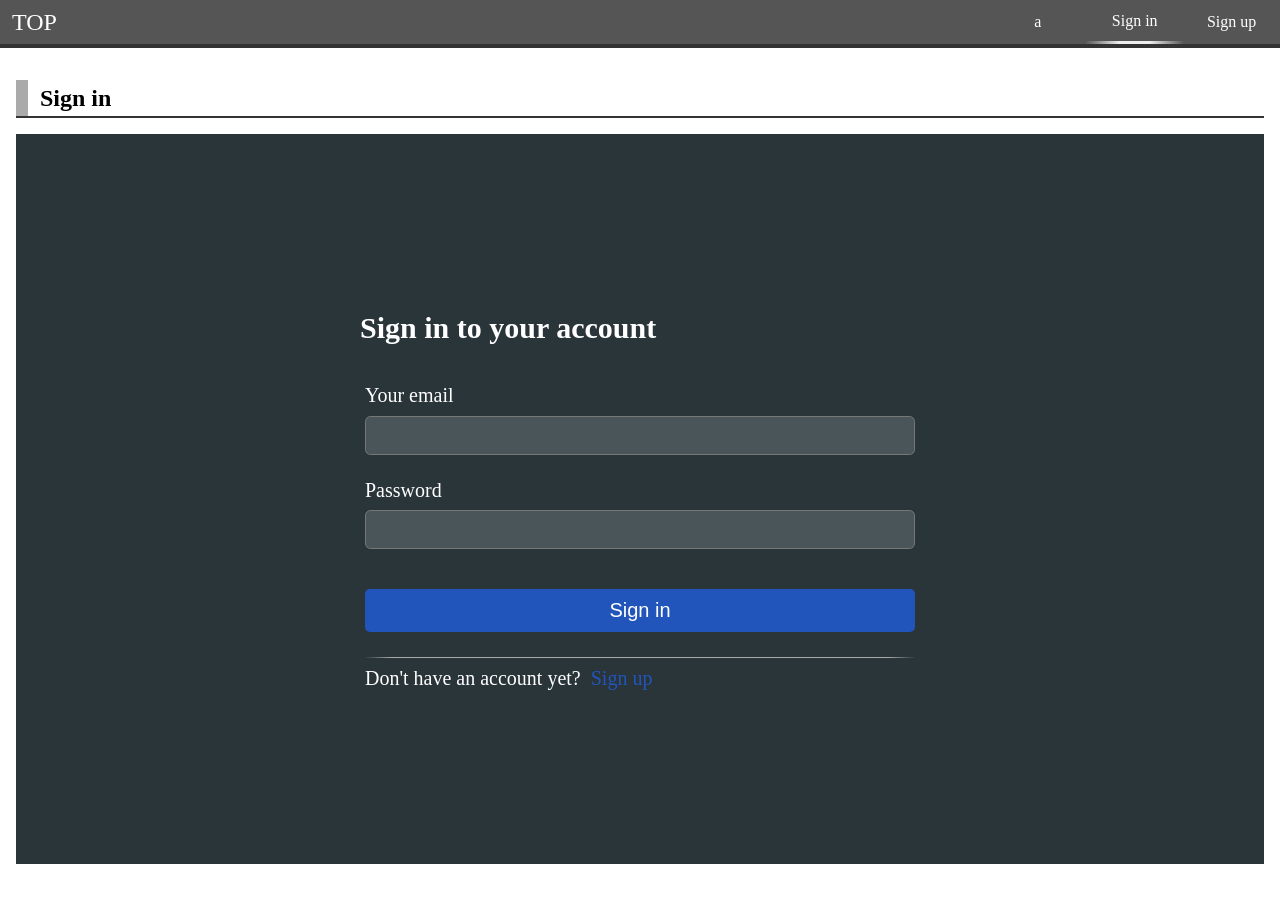
==== html-css/signin.html @ 27a36ac5 "ページ遷移と1-2.ログインフォームのマークアップ" ====
<!DOCTYPE html>
<html lang="ja">
<head>
  <meta charset="UTF-8">
  <meta name="viewport" content="width=device-width, initial-scale=1.0">
  <title>Step 9 の課題 | Sign in</title>

  <link rel="stylesheet" href="../html-css/assets/css/sanitize.css">
  <link rel="stylesheet" href="../html-css/assets/css/style.css">
</head>
<body>
  
  <header class="header">
    <nav class="header-nav">
      <ul class="nav-menubar">
        <li class="nav-menuitem logo snap-left">
          <a href="/html-css/index.html" class="nav-menulink" title="ここにロゴがあるとする">TOP</a>
        </li>
        <li class="nav-menuitem padding">
        </li>
        <li class="nav-menuitem snap-right">
          <a href="" class="nav-menulink">
              a
          </a>
        </li>
        <li class="nav-menuitem snap-right active">
          <a href="/html-css/signin.html" class="nav-menulink">Sign in</a>
        </li>
        <li class="nav-menuitem snap-right">
          <a href="/html-css/signup.html" class="nav-menulink">Sign up</a>
        </li>
      </ul>
    </nav>
  </header>

  <main>

    <h1 class="headline">
      Sign in
    </h1>

    <form action="#posted" class="form" method="post">

      <section class="section">
        <div class="flex-container">
          <h1 class="section-headline">Sign in to your account</h1>

          <div class="column">
            <div class="form-content">
              <label for="email" class="form-label">Your email</label>
              <input id="email" type="email" class="form-input"/>
            </div>
            
            <div class="form-content">
              <label for="email" class="form-label">Password</label>
              <input id="password" type="password" class="form-input">
            </div>
            
            <div class="form-content">
              <button class="btn submit-btn" type="submit">Sign in</button>
            </div>

            <div class="form-content">
              <span class="description">
                Don't have an account yet?  <a href="/html-css/signup.html" class="link">Sign up</a>
              </span>
            </div>
          </div>
        </div>
      </section>

    </form>

  </main>

  <footer>

  </footer>

  <script>
  </script>
</body>
</html>
---- html-css/assets/css/sanitize.css ----
/* Document
 * ========================================================================== */

/**
 * Add border box sizing in all browsers (opinionated).
 */

*,
::before,
::after {
  box-sizing: border-box;
}

/**
 * 1. Add text decoration inheritance in all browsers (opinionated).
 * 2. Add vertical alignment inheritance in all browsers (opinionated).
 */

::before,
::after {
  text-decoration: inherit; /* 1 */
  vertical-align: inherit; /* 2 */
}

/**
 * 1. Use the default cursor in all browsers (opinionated).
 * 2. Change the line height in all browsers (opinionated).
 * 3. Use a 4-space tab width in all browsers (opinionated).
 * 4. Remove the grey highlight on links in iOS (opinionated).
 * 5. Prevent adjustments of font size after orientation changes in
 *    IE on Windows Phone and in iOS.
 * 6. Breaks words to prevent overflow in all browsers (opinionated).
 */

html {
  cursor: default; /* 1 */
  line-height: 1.5; /* 2 */
  -moz-tab-size: 4; /* 3 */
  tab-size: 4; /* 3 */
  -webkit-tap-highlight-color: transparent /* 4 */;
  -ms-text-size-adjust: 100%; /* 5 */
  -webkit-text-size-adjust: 100%; /* 5 */
  word-break: break-word; /* 6 */
}

/* Sections
 * ========================================================================== */

/**
 * Remove the margin in all browsers (opinionated).
 */

body {
  margin: 0;
}

/**
 * Correct the font size and margin on `h1` elements within `section` and
 * `article` contexts in Chrome, Edge, Firefox, and Safari.
 */

h1 {
  font-size: 2em;
  margin: 0.67em 0;
}

/* Grouping content
 * ========================================================================== */

/**
 * Remove the margin on nested lists in Chrome, Edge, IE, and Safari.
 */

dl dl,
dl ol,
dl ul,
ol dl,
ul dl {
  margin: 0;
}

/**
 * Remove the margin on nested lists in Edge 18- and IE.
 */

ol ol,
ol ul,
ul ol,
ul ul {
  margin: 0;
}

/**
 * 1. Add the correct sizing in Firefox.
 * 2. Show the overflow in Edge 18- and IE.
 */

hr {
  height: 0; /* 1 */
  overflow: visible; /* 2 */
}

/**
 * Add the correct display in IE.
 */

main {
  display: block;
}

/**
 * Remove the list style on navigation lists in all browsers (opinionated).
 */

nav ol,
nav ul {
  list-style: none;
  padding: 0;
}

/**
 * 1. Correct the inheritance and scaling of font size in all browsers.
 * 2. Correct the odd `em` font sizing in all browsers.
 */

pre {
  font-family: monospace, monospace; /* 1 */
  font-size: 1em; /* 2 */
}

/* Text-level semantics
 * ========================================================================== */

/**
 * Remove the gray background on active links in IE 10.
 */

a {
  background-color: transparent;
}

/**
 * Add the correct text decoration in Edge 18-, IE, and Safari.
 */

abbr[title] {
  text-decoration: underline;
  text-decoration: underline dotted;
}

/**
 * Add the correct font weight in Chrome, Edge, and Safari.
 */

b,
strong {
  font-weight: bolder;
}

/**
 * 1. Correct the inheritance and scaling of font size in all browsers.
 * 2. Correct the odd `em` font sizing in all browsers.
 */

code,
kbd,
samp {
  font-family: monospace, monospace; /* 1 */
  font-size: 1em; /* 2 */
}

/**
 * Add the correct font size in all browsers.
 */

small {
  font-size: 80%;
}

/* Embedded content
 * ========================================================================== */

/*
 * Change the alignment on media elements in all browsers (opinionated).
 */

audio,
canvas,
iframe,
img,
svg,
video {
  vertical-align: middle;
}

/**
 * Add the correct display in IE 9-.
 */

audio,
video {
  display: inline-block;
}

/**
 * Add the correct display in iOS 4-7.
 */

audio:not([controls]) {
  display: none;
  height: 0;
}

/**
 * Remove the border on iframes in all browsers (opinionated).
 */

iframe {
  border-style: none;
}

/**
 * Remove the border on images within links in IE 10-.
 */

img {
  border-style: none;
}

/**
 * Change the fill color to match the text color in all browsers (opinionated).
 */

svg:not([fill]) {
  fill: currentColor;
}

/**
 * Hide the overflow in IE.
 */

svg:not(:root) {
  overflow: hidden;
}

/* Tabular data
 * ========================================================================== */

/**
 * Collapse border spacing in all browsers (opinionated).
 */

table {
  border-collapse: collapse;
}

/* Forms
 * ========================================================================== */

/**
 * Remove the margin on controls in Safari.
 */

button,
input,
select {
  margin: 0;
}

/**
 * 1. Show the overflow in IE.
 * 2. Remove the inheritance of text transform in Edge 18-, Firefox, and IE.
 */

button {
  overflow: visible; /* 1 */
  text-transform: none; /* 2 */
}

/**
 * Correct the inability to style buttons in iOS and Safari.
 */

button,
[type="button"],
[type="reset"],
[type="submit"] {
  -webkit-appearance: button;
}

/**
 * 1. Change the inconsistent appearance in all browsers (opinionated).
 * 2. Correct the padding in Firefox.
 */

fieldset {
  border: 1px solid #a0a0a0; /* 1 */
  padding: 0.35em 0.75em 0.625em; /* 2 */
}

/**
 * Show the overflow in Edge 18- and IE.
 */

input {
  overflow: visible;
}

/**
 * 1. Correct the text wrapping in Edge 18- and IE.
 * 2. Correct the color inheritance from `fieldset` elements in IE.
 */

legend {
  color: inherit; /* 2 */
  display: table; /* 1 */
  max-width: 100%; /* 1 */
  white-space: normal; /* 1 */
}

/**
 * 1. Add the correct display in Edge 18- and IE.
 * 2. Add the correct vertical alignment in Chrome, Edge, and Firefox.
 */

progress {
  display: inline-block; /* 1 */
  vertical-align: baseline; /* 2 */
}

/**
 * Remove the inheritance of text transform in Firefox.
 */

select {
  text-transform: none;
}

/**
 * 1. Remove the margin in Firefox and Safari.
 * 2. Remove the default vertical scrollbar in IE.
 * 3. Change the resize direction in all browsers (opinionated).
 */

textarea {
  margin: 0; /* 1 */
  overflow: auto; /* 2 */
  resize: vertical; /* 3 */
}

/**
 * Remove the padding in IE 10-.
 */

[type="checkbox"],
[type="radio"] {
  padding: 0;
}

/**
 * 1. Correct the odd appearance in Chrome, Edge, and Safari.
 * 2. Correct the outline style in Safari.
 */

[type="search"] {
  -webkit-appearance: textfield; /* 1 */
  outline-offset: -2px; /* 2 */
}

/**
 * Correct the cursor style of increment and decrement buttons in Safari.
 */

::-webkit-inner-spin-button,
::-webkit-outer-spin-button {
  height: auto;
}

/**
 * Correct the text style of placeholders in Chrome, Edge, and Safari.
 */

::-webkit-input-placeholder {
  color: inherit;
  opacity: 0.54;
}

/**
 * Remove the inner padding in Chrome, Edge, and Safari on macOS.
 */

::-webkit-search-decoration {
  -webkit-appearance: none;
}

/**
 * 1. Correct the inability to style upload buttons in iOS and Safari.
 * 2. Change font properties to `inherit` in Safari.
 */

::-webkit-file-upload-button {
  -webkit-appearance: button; /* 1 */
  font: inherit; /* 2 */
}

/**
 * Remove the inner border and padding of focus outlines in Firefox.
 */

::-moz-focus-inner {
  border-style: none;
  padding: 0;
}

/**
 * Restore the focus outline styles unset by the previous rule in Firefox.
 */

:-moz-focusring {
  outline: 1px dotted ButtonText;
}

/**
 * Remove the additional :invalid styles in Firefox.
 */

:-moz-ui-invalid {
  box-shadow: none;
}

/* Interactive
 * ========================================================================== */

/*
 * Add the correct display in Edge 18- and IE.
 */

details {
  display: block;
}

/*
 * Add the correct styles in Edge 18-, IE, and Safari.
 */

dialog {
  background-color: white;
  border: solid;
  color: black;
  display: block;
  height: -moz-fit-content;
  height: -webkit-fit-content;
  height: fit-content;
  left: 0;
  margin: auto;
  padding: 1em;
  position: absolute;
  right: 0;
  width: -moz-fit-content;
  width: -webkit-fit-content;
  width: fit-content;
}

dialog:not([open]) {
  display: none;
}

/*
 * Add the correct display in all browsers.
 */

summary {
  display: list-item;
}

/* Scripting
 * ========================================================================== */

/**
 * Add the correct display in IE 9-.
 */

canvas {
  display: inline-block;
}

/**
 * Add the correct display in IE.
 */

template {
  display: none;
}

/* User interaction
 * ========================================================================== */

/*
 * 1. Remove the tapping delay in IE 10.
 * 2. Remove the tapping delay on clickable elements
      in all browsers (opinionated).
 */

a,
area,
button,
input,
label,
select,
summary,
textarea,
[tabindex] {
  -ms-touch-action: manipulation; /* 1 */
  touch-action: manipulation; /* 2 */
}

/**
 * Add the correct display in IE 10-.
 */

[hidden] {
  display: none;
}

/* Accessibility
 * ========================================================================== */

/**
 * Change the cursor on busy elements in all browsers (opinionated).
 */

[aria-busy="true"] {
  cursor: progress;
}

/*
 * Change the cursor on control elements in all browsers (opinionated).
 */

[aria-controls] {
  cursor: pointer;
}

/*
 * Change the cursor on disabled, not-editable, or otherwise
 * inoperable elements in all browsers (opinionated).
 */

[aria-disabled="true"],
[disabled] {
  cursor: not-allowed;
}

/*
 * Change the display on visually hidden accessible elements
 * in all browsers (opinionated).
 */

[aria-hidden="false"][hidden] {
  display: initial;
}

[aria-hidden="false"][hidden]:not(:focus) {
  clip: rect(0, 0, 0, 0);
  position: absolute;
}
---- html-css/assets/css/style.css ----
/* ========================================================= */
/*   Base styles                                             */
/* ========================================================= */
:root {
  --base-font-size: 16px;
}

 html, body {
  height: 100vh;
  width: 100vw;
  font-size: var(--base-font-size);
  box-sizing: content-box;
}

main {
  padding: 1em;
  height: calc(100vh - 3em);
  overflow-y: auto;
}

/* ========================================================= */
/*   Header                                                  */
/* ========================================================= */
.header {
  height: 3em;
  width: 100%;
  background: #555;
  border-bottom: solid 0.25em #333;
  color: #fff;
}
.header-nav {
  display: flex;
  height: 100%;
  width: 100%;
}
.nav-menubar {
  display: flex;
  width: 100%;
  margin: 0;
}
.nav-menuitem {
  position: relative;
  min-width: 4em;
  flex-grow: 1;
}
.nav-menuitem.snap-left {
  justify-content: flex-start;
}
.nav-menuitem.padding {
  flex-grow: 999;
}
.nav-menuitem.snap-right {
  justify-content: flex-end;
}
.nav-menuitem.active {
  border-bottom: solid 3px transparent;
  border-image: linear-gradient(to right, transparent, #eee 35%, #eee 65%, transparent) 1;
}
.nav-menuitem.padding::before {
  display: none;
}
.nav-menuitem:not(.logo)::before {
  content: "";
  position: absolute;
  display: inline-block;
  top: 0;
  left: 0;
  height: 100%;
  width: 100%;
  opacity: 0;
  background: radial-gradient(circle, rgba(255, 255, 255, 0.25) 0%, rgba(125, 125, 125, 0.1) 80%, rgba(75, 75, 75, 0) 100%);
  mask-image: radial-gradient(circle, black 0%, transparent 80%);
  backdrop-filter: blur(20px);
  z-index: 1;
  transition: opacity 0.5s ease;
}
.nav-menuitem:not(.logo):hover::before {
  opacity: 1;
  transition: opacity 0.5s ease;
}
.nav-menulink {
  position: relative;
  text-decoration: none;
  color: inherit;
  display: flex;
  height: 100%;
  width: 100%;
  min-width: 6em;
  padding: 5px;
  justify-content: center;
  align-items: center;
  z-index: 2;
}
.logo .nav-menulink {
  font-size: 1.5rem;
  justify-content: flex-start;
  padding: 0.25em 0.5em;
}

.headline {
  position: relative;
  border-bottom: solid 2px #333;
  padding-left: 1em;
}
h1.headline {
  font-size: 1.5em;
}
h2.headline {
  font-size: 1.3em;
}
h3.headline {
  font-size: 1.15em;
}
.headline::before {
  content: "";
  position: absolute;
  height: 100%;
  width: 0.5em;
  left: 0;
  background: #aaa;
}

/* ========================================================= */
/*   Tab                                                     */
/* ========================================================= */
.tab {
  position: relative;
}
.tab-nav {
  padding: 0;
  margin: 0;
  list-style: none;
  display: flex;
}
.tab-nav-item {
  border: solid 1px #aaa;
  border-radius: 0.5em 0.5em 0 0;
  background: #ddd;
}
.tab-nav-item.active {
  background: #dc28d2;
}
.tab-nav-link {
  height: 100%;
  width: 100%;
  display: inline-block;
  padding: 0.5em 1em;
  color: #333;
  text-decoration: none;
}
.tab-nav-item.active > .tab-nav-link {
  color: #fefefe;
}

.tab-contents {
  width: 100%;
  border: solid 1px #aaa;
  border-radius: 0 0.5em 0.5em 0.5em;
  padding: 0.5em;
}
.tab-content {
  background: rgba(40, 30, 45);
}
.tab-content:not(.active) {
  display: none;
}

/* ========================================================= */
/*   Flex Layout                                             */
/* ========================================================= */
.flex-container {
  display: flex;
  padding: 0.25em 0.5em;
  flex-wrap: wrap;
}
.flex-container.bg-effect {
  background-size: 10px 10px;
  background-image: linear-gradient( -45deg, #333 0%, #333 45%, #a61fcb 50%, #a61fcb 50%, #333 55%);
  background-repeat: repeat;
}
.flex-container > .row {
  width: 100%;
  display: flex;
  flex-direction: row;
  flex-wrap: nowrap;
}
.flex-container > .column {
  width: 100%;
  display: flex;
  flex-direction: column;
  flex-wrap: nowrap;
}
.flex-container .box {
  display: flex;
  height: 4em;
  width: 8em;
  justify-content: center;
  align-items: center;
  background: rgba(220, 40, 210);
  color: #fff;
  margin: 0.5em 0.5em;
  border-radius: 0.5em;
  flex-wrap: nowrap;
}

/* ========================================================= */
/*   Section                                                 */
/* ========================================================= */
.section {
  display: flex;
  align-items: center;
  width: 30em;
  height: 100%;
  padding: 0.5em;
}
.section-headline {
  font-size: 1.5em;
}

/* ========================================================= */
/*   Form                                                    */
/* ========================================================= */
.form {
  height: calc(100% - 4.5em);
  width: 100%;
  display: flex;
  justify-content: center;
  align-items: center;
  background: #2a353a;
  color: #fff;
  font-size: 1.25em;;
}

.form-content {
  padding: 0.5em 0.25em;
}
.form-content > * {
  display: flex;
  width: 100%;
}
.form-input {
  font-size: 1.1em;
  padding: 0.25em 0.5em;
  border-radius: 0.25em;
  background: #4a555a;
  border: solid 1px #777;
  color: #ccc;
  margin-top: 0.25em;
}

.btn {
  display: flex;
  text-align: center;
  border: none;
  border-radius: 0.25em;
  font-size: 1em;
  padding: 0.5em 0.5em;
  margin-top: 1em;
  justify-content: center;
  background: #25b;
  color: #fff;
}

.link {
  padding: 0 0.5em;
  color: #25b;
  text-decoration: none;
}

.form .description {
  margin: 0.25em 0;
  padding: 0.25em 0;
  border-top: solid 1px #aaa;
  border-image: linear-gradient(to right, transparent, #aaa 5%, #aaa 95%, transparent) 1;
}
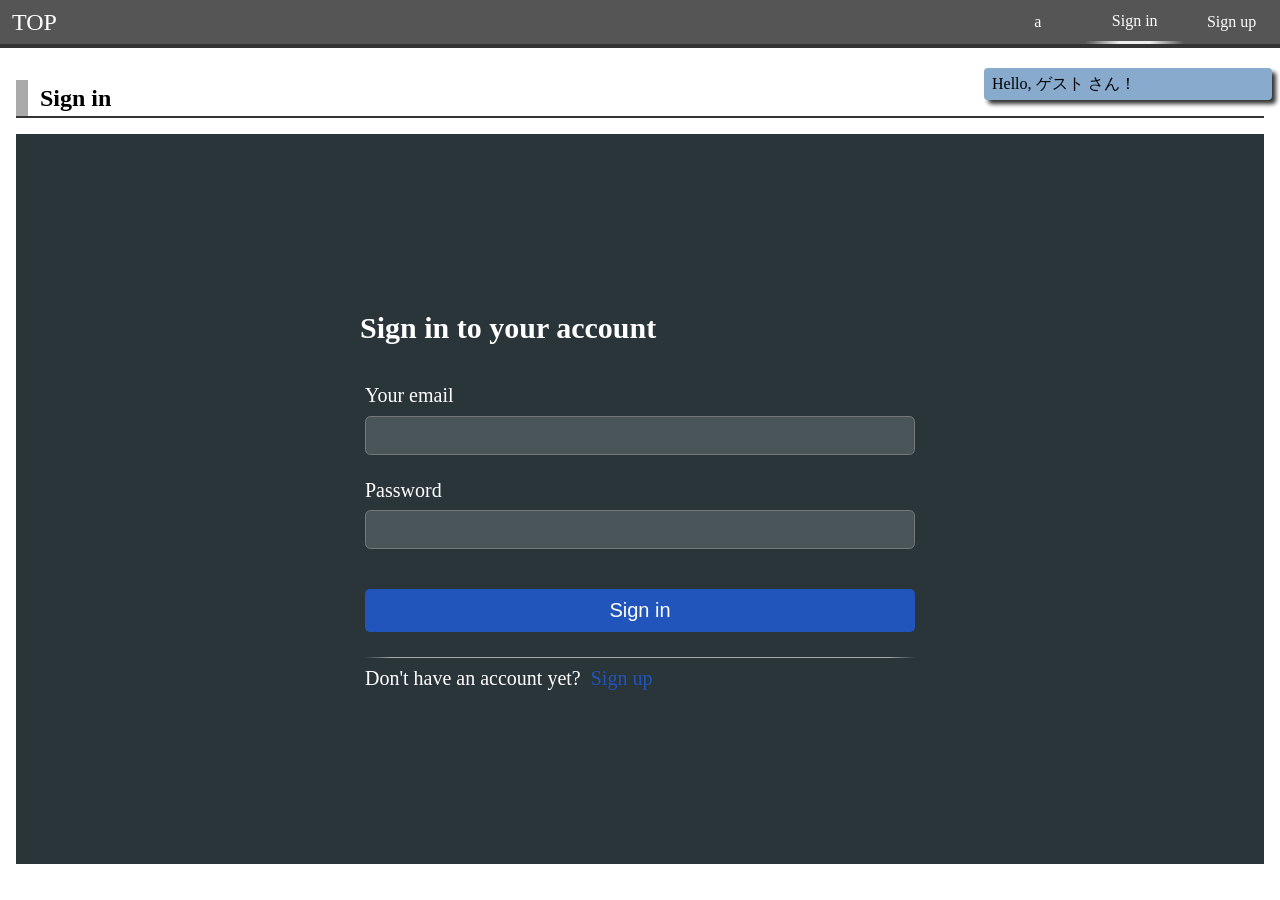
==== commit 980ecf54: "とりあえず認証っぽい処理を実装" ====
--- a/html-css/signin.html
+++ b/html-css/signin.html
@@ -57,7 +57,7 @@
             </div>
             
             <div class="form-content">
-              <button class="btn submit-btn" type="submit">Sign in</button>
+              <button id="btnSignin" class="btn submit-btn" type="button">Sign in</button>
             </div>
 
             <div class="form-content">
@@ -73,11 +73,43 @@
 
   </main>
 
+  <div class="toast-container" id="js-toast">
+  </div>
+  <template id="toast-template" class="toast-template">
+    <div class="toast" data-type="">
+      <div class="toast-summary"></div>
+      <div class="toast-message"></div>
+    </div>
+  </template>
+
   <footer>
 
   </footer>
 
-  <script>
+  <script type="module">
+    import { createToast } from '/html-css/assets/js/toast.mjs';
+    import { loginContext } from '../database/assets/js/authn.mjs';
+
+    window.$Toast = createToast('js-toast', 'toast-template');
+
+    $Toast.info(`Hello, ${loginContext.username} さん！`, loginContext.isLogin);
+
+    /**
+     * Sign in ボタン押下時処理
+     */
+    document.getElementById('btnSignin').addEventListener('click', async (e) => {
+      console.log('### btn click ###', e);
+      const email = document.getElementById('email').value;
+      const password = document.getElementById('password').value;
+      
+      try {
+        await loginContext.signin(email, password);
+      } catch(err) {
+        $Toast.error(err.message);
+      }
+      
+      console.log(localStorage);
+    });
   </script>
 </body>
 </html>
--- a/html-css/assets/css/style.css
+++ b/html-css/assets/css/style.css
@@ -273,3 +273,50 @@
   border-top: solid 1px #aaa;
   border-image: linear-gradient(to right, transparent, #aaa 5%, #aaa 95%, transparent) 1;
 }
+
+/* ========================================================= */
+/*   Toast                                                   */
+/* ========================================================= */
+.toast-container {
+  position: fixed;
+  height: calc(100vh - 4em);
+  width: (100vw);
+  max-width: 20em;
+  top: 4em;
+  right: 0;
+  z-index: 999;
+  padding: 0.25em 0.5em;
+}
+.toast {
+  position: relative;
+  left: 0;
+  width: 18em;
+  border-radius: 0.25em;
+  padding: 0.25em 0.5em;
+  opacity: 0.8;
+  box-shadow: #333 0.25em 0.25em 0.25em;
+  margin-bottom: 0.5em;
+  opacity: 0;
+}
+.toast[data-type=error] {
+  background: #e89;
+}
+.toast[data-type=warn] {
+  background: #ec8;
+}
+.toast[data-type=info] {
+  background: #8ac;
+}
+.toast-summary {
+  font-weight: bold;
+}
+
+.ui-appear {
+  opacity: 1;
+  transition: opacity 0.25s;
+}
+.ui-vanish {
+  opacity: 0;
+  transition: opacity 0.5s;
+}
+
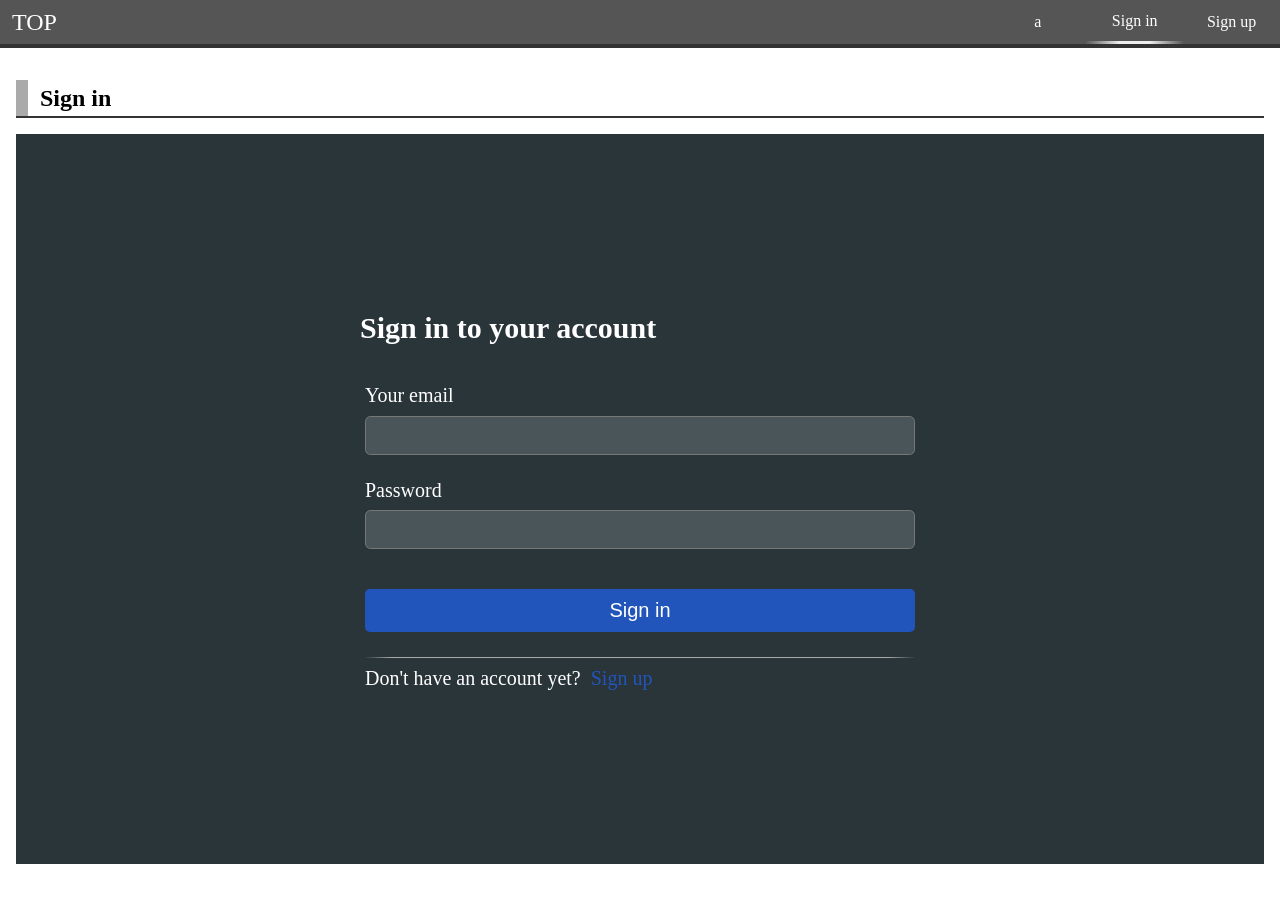
==== commit b4ed1cbb: "SSO的な動きを実装" ====
--- a/html-css/signin.html
+++ b/html-css/signin.html
@@ -20,7 +20,7 @@
         </li>
         <li class="nav-menuitem snap-right">
           <a href="" class="nav-menulink">
-              a
+            a
           </a>
         </li>
         <li class="nav-menuitem snap-right active">
@@ -92,7 +92,20 @@
 
     window.$Toast = createToast('js-toast', 'toast-template');
 
-    $Toast.info(`Hello, ${loginContext.username} さん！`, loginContext.isLogin);
+    if (loginContext.isLogin) {
+      document.getElementById('email').value = loginContext.email;
+      document.getElementById('password').value = '**********';
+
+      const $signinBtn = document.getElementById('btnSignin');
+      $signinBtn.disabled = true;
+      $signinBtn.classList.add('ui-state-disabled');
+
+      $Toast.info(`こんにちは, ${loginContext.username} さん\n3秒後にTOPページに遷移します`);
+
+      setTimeout(() => {
+        location.href = 'index.html';
+      }, 3000);
+    }
 
     /**
      * Sign in ボタン押下時処理
--- a/html-css/assets/css/style.css
+++ b/html-css/assets/css/style.css
@@ -320,3 +320,7 @@
   transition: opacity 0.5s;
 }
 
+.ui-state-disabled {
+  opacity: 0.5;
+  cursor: not-allowed;
+}
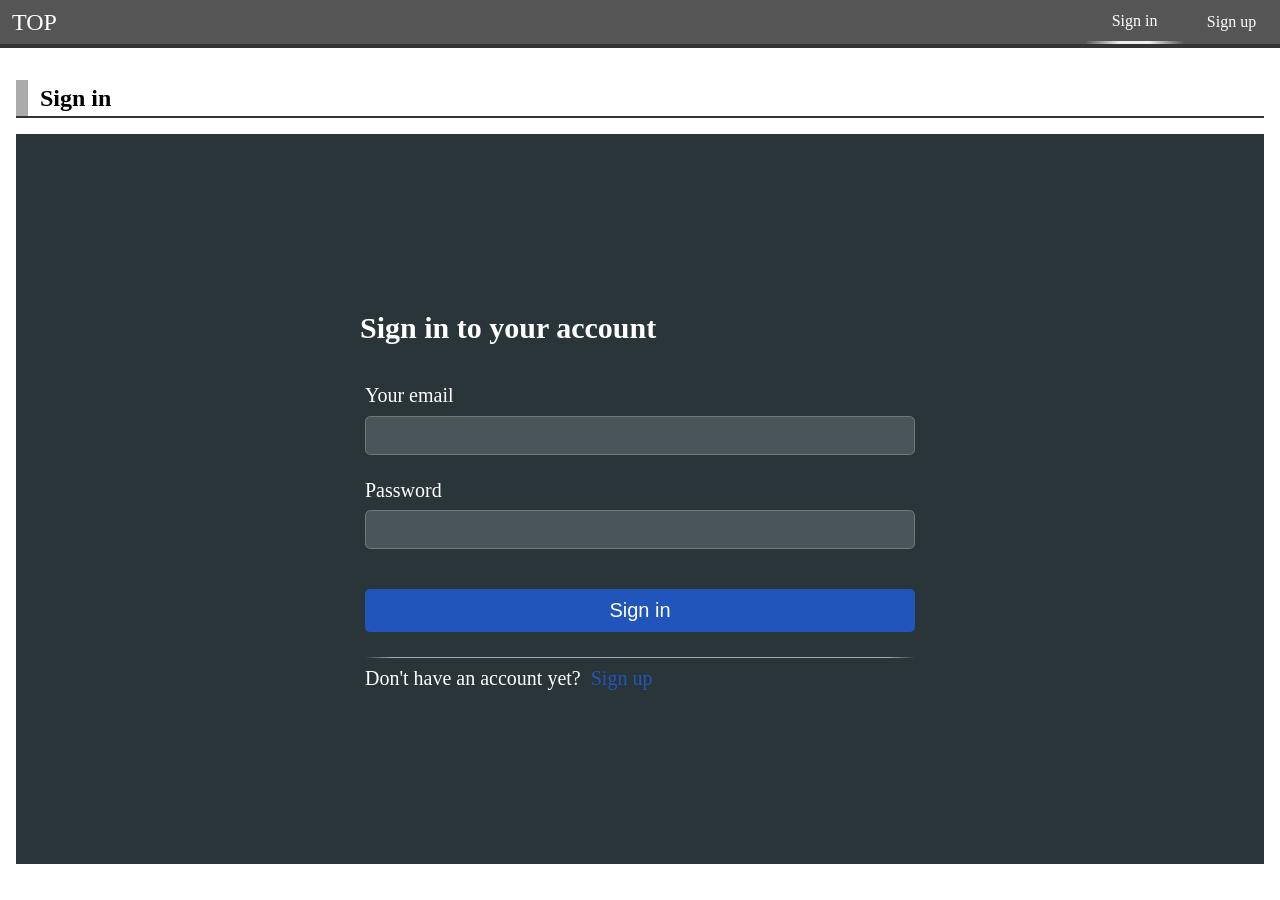
==== commit fe4959c1: "認可メニューに対応" ====
--- a/html-css/signin.html
+++ b/html-css/signin.html
@@ -18,16 +18,17 @@
         </li>
         <li class="nav-menuitem padding">
         </li>
-        <li class="nav-menuitem snap-right">
-          <a href="" class="nav-menulink">
-            a
-          </a>
+        <li class="nav-menuitem snap-right" data-authorized="false">
+          <a href="" class="nav-menulink">Special</a>
         </li>
         <li class="nav-menuitem snap-right active">
           <a href="/html-css/signin.html" class="nav-menulink">Sign in</a>
         </li>
         <li class="nav-menuitem snap-right">
           <a href="/html-css/signup.html" class="nav-menulink">Sign up</a>
+        </li>
+        <li class="nav-menuitem snap-right" data-authorized="false">
+          <span id="signoutLink" class="nav-menulink">Sign out</span>
         </li>
       </ul>
     </nav>
@@ -88,23 +89,32 @@
 
   <script type="module">
     import { createToast } from '/html-css/assets/js/toast.mjs';
-    import { loginContext } from '../database/assets/js/authn.mjs';
+    import { LoginContext } from '../database/assets/js/authn.mjs';
+    import { query2Map } from '../database/assets/js/textUtils.mjs';
+
+    const loginContext = new LoginContext();
 
     window.$Toast = createToast('js-toast', 'toast-template');
 
+    const hashParams = query2Map(location.hash);
+
     if (loginContext.isLogin) {
       document.getElementById('email').value = loginContext.email;
-      document.getElementById('password').value = '**********';
+      $Toast.info('セキュリティのためパスワードは保存していません');
+      
+      if (loginContext.isSsoEnabled && !hashParams.ssoDisabled) {
+        document.getElementById('password').value = '**********';
+        const $signinBtn = document.getElementById('btnSignin');
+        $signinBtn.disabled = true;
+        $signinBtn.classList.add('ui-state-disabled');
+  
+        $Toast.info(`こんにちは, ${loginContext.username} さん\n3秒後にTOPページに遷移します`);
+  
+        setTimeout(() => {
+          location.href = 'index.html';
+        }, 3000);
+      }
 
-      const $signinBtn = document.getElementById('btnSignin');
-      $signinBtn.disabled = true;
-      $signinBtn.classList.add('ui-state-disabled');
-
-      $Toast.info(`こんにちは, ${loginContext.username} さん\n3秒後にTOPページに遷移します`);
-
-      setTimeout(() => {
-        location.href = 'index.html';
-      }, 3000);
     }
 
     /**
@@ -115,13 +125,16 @@
       const email = document.getElementById('email').value;
       const password = document.getElementById('password').value;
       
-      try {
-        await loginContext.signin(email, password);
-      } catch(err) {
-        $Toast.error(err.message);
-      }
+      loginContext.signin(email, password)
+        .then((res) => {
+          $Toast.info(`こんにちは、${res.username} さん`);
+          console.log(res);
+          location.href = 'index.html';
+        })
+        .catch((err) => {
+          $Toast.error(err.message);
+        });
       
-      console.log(localStorage);
     });
   </script>
 </body>
--- a/html-css/assets/css/style.css
+++ b/html-css/assets/css/style.css
@@ -55,6 +55,9 @@
 .nav-menuitem.active {
   border-bottom: solid 3px transparent;
   border-image: linear-gradient(to right, transparent, #eee 35%, #eee 65%, transparent) 1;
+}
+.nav-menuitem[data-authorized=false] {
+  display: none;
 }
 .nav-menuitem.padding::before {
   display: none;
@@ -237,6 +240,7 @@
 .form-content > * {
   display: flex;
   width: 100%;
+  cursor: pointer;
 }
 .form-input {
   font-size: 1.1em;
